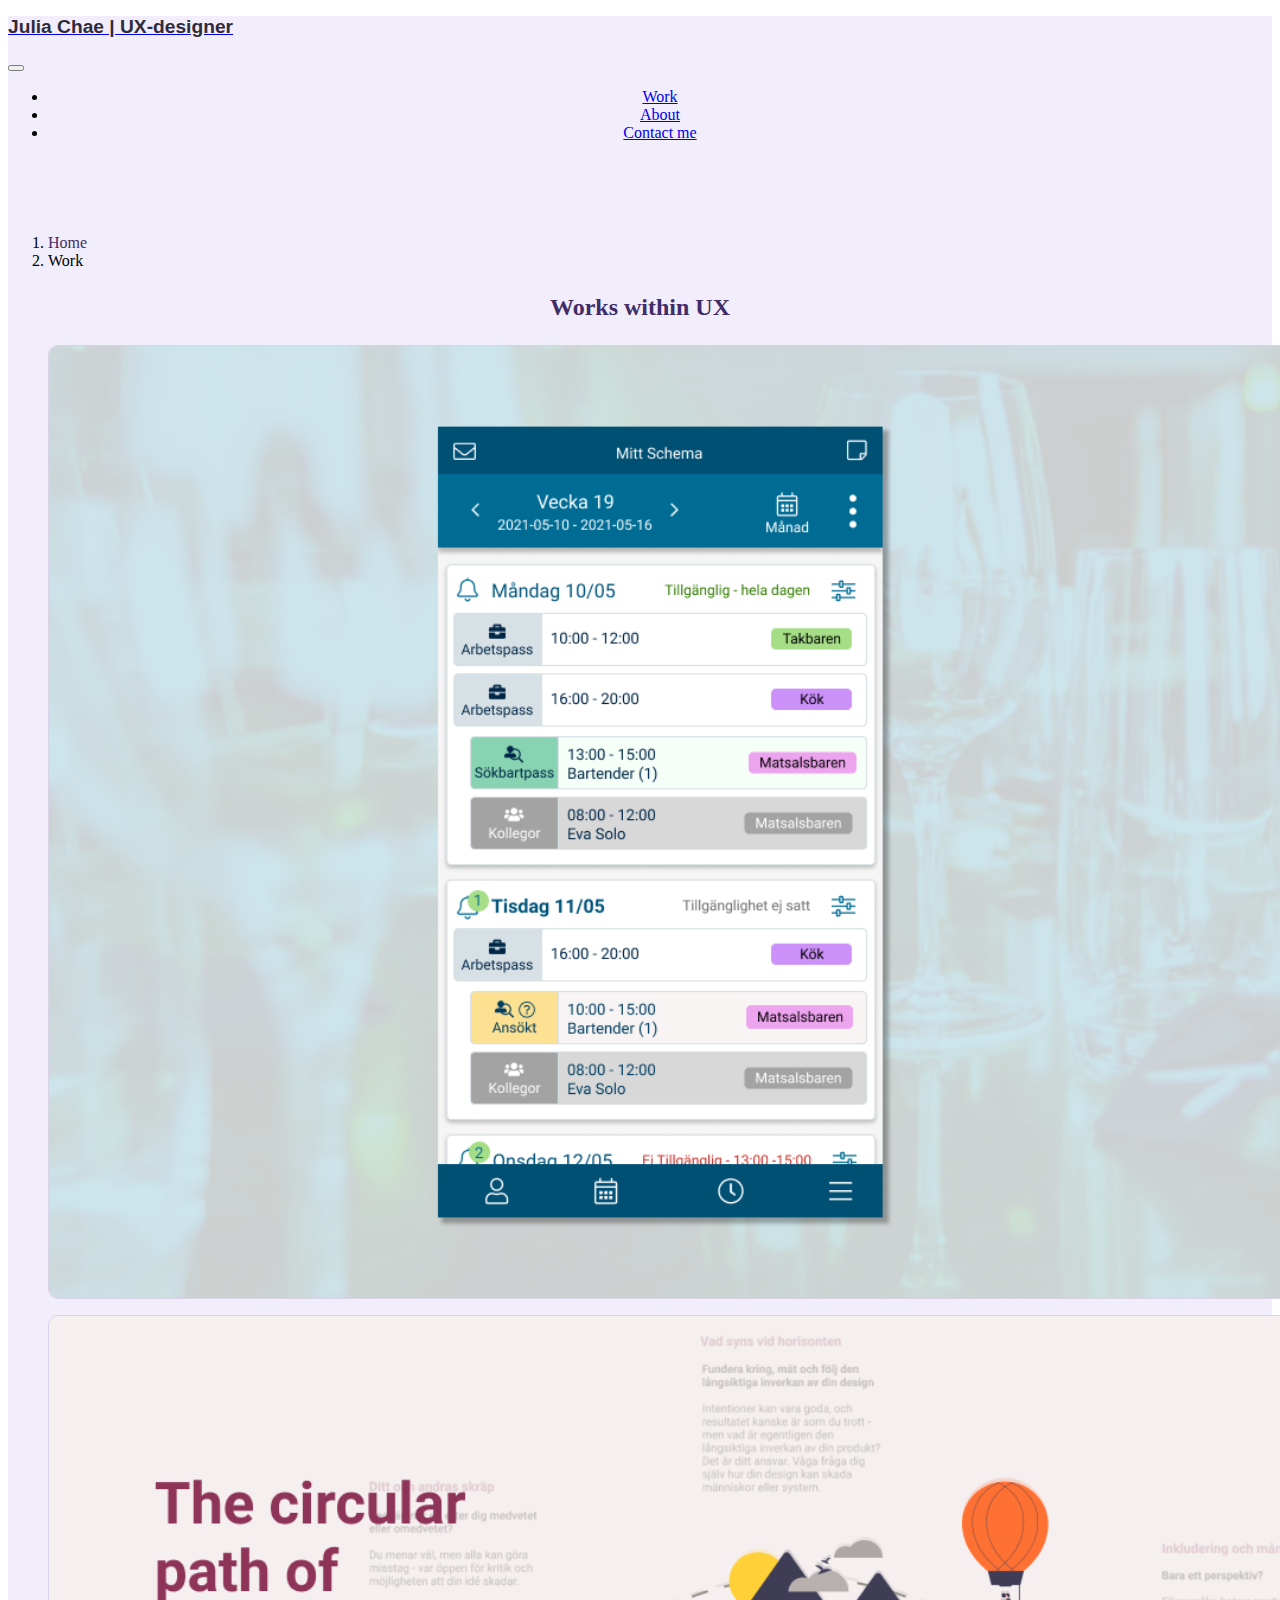
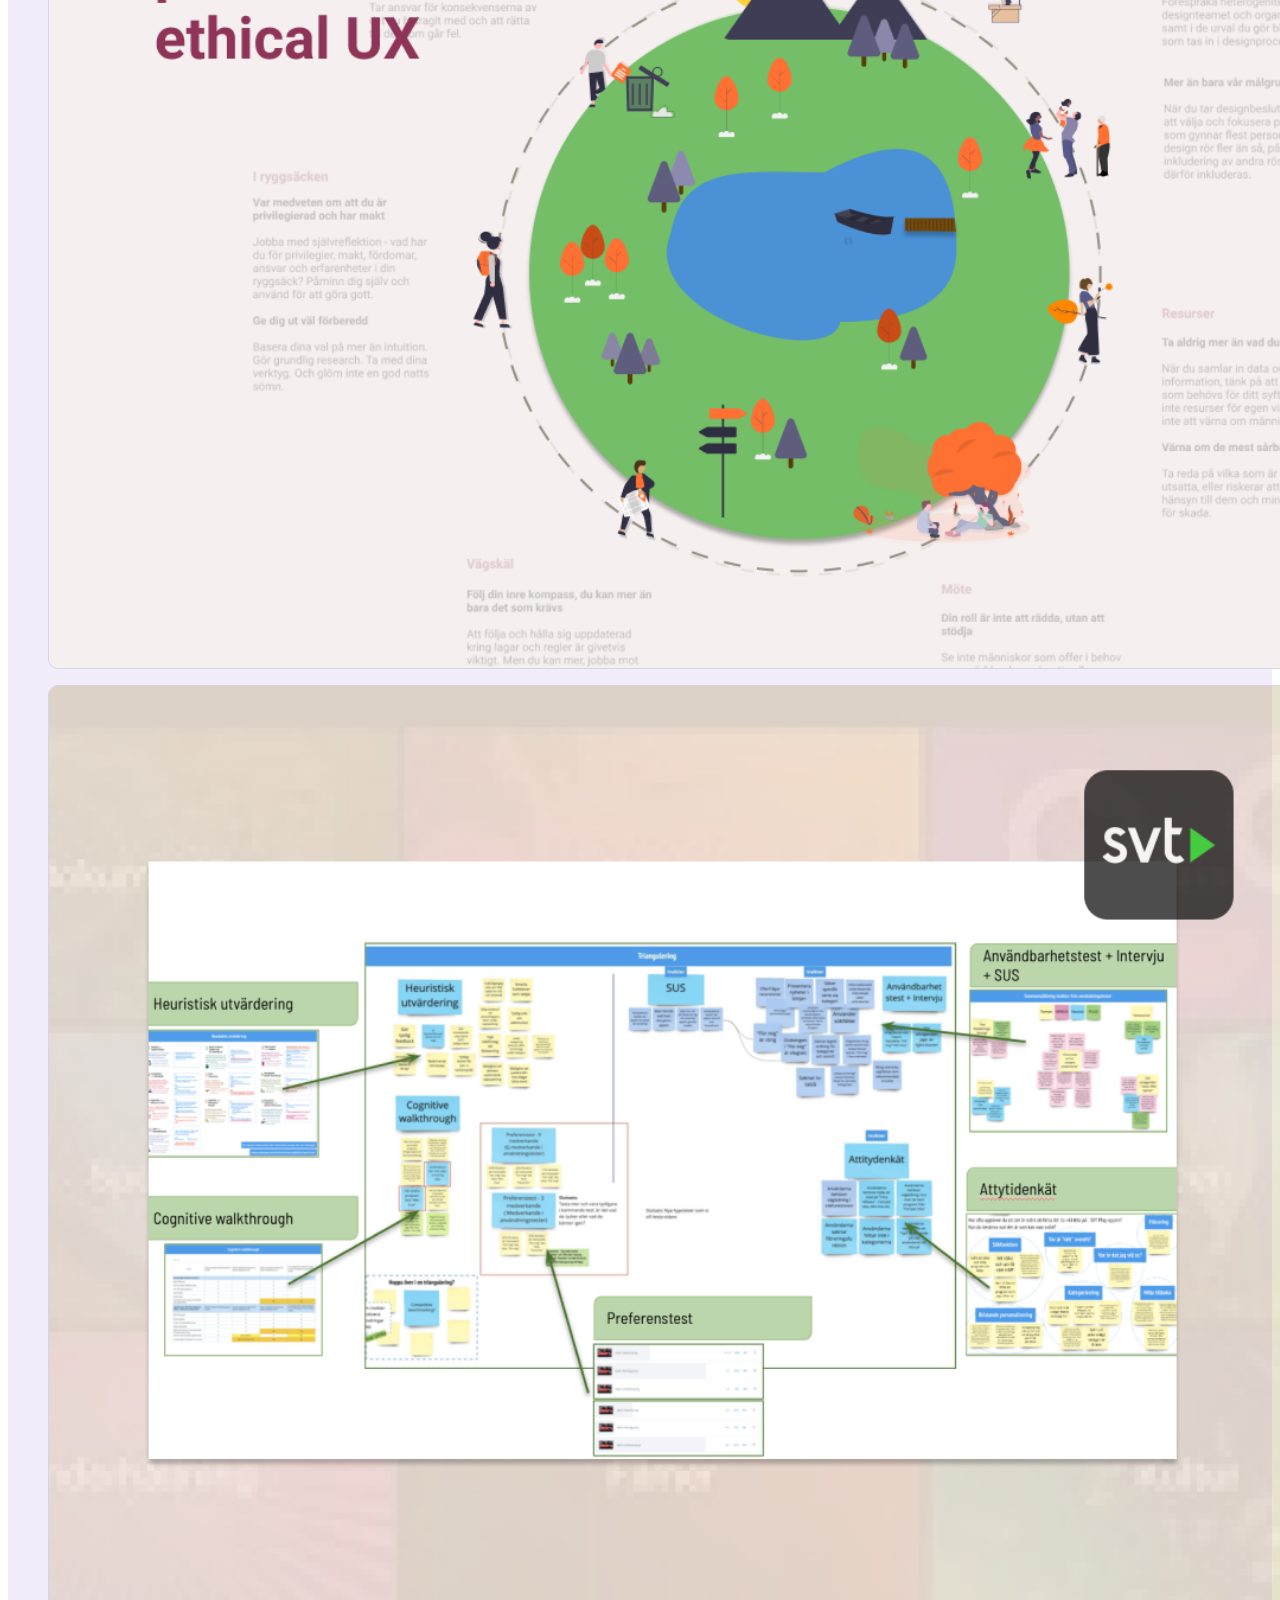
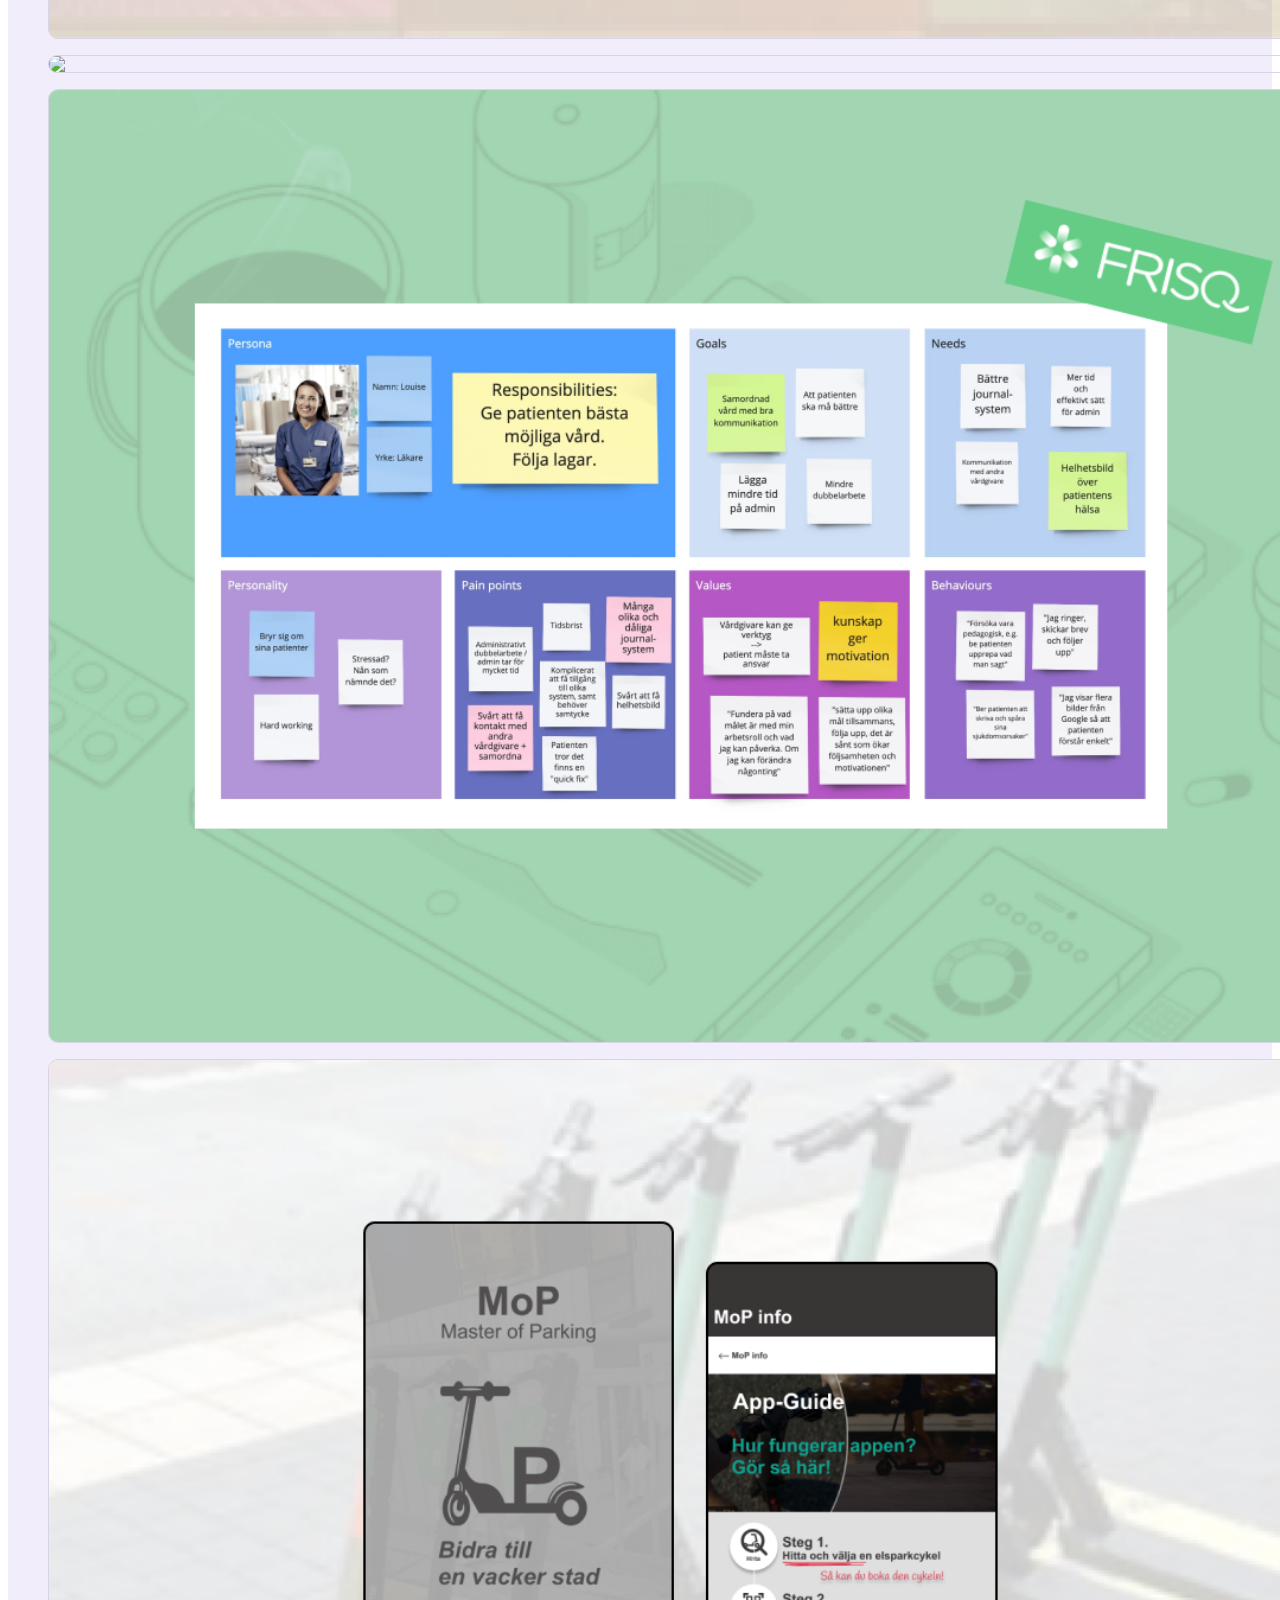
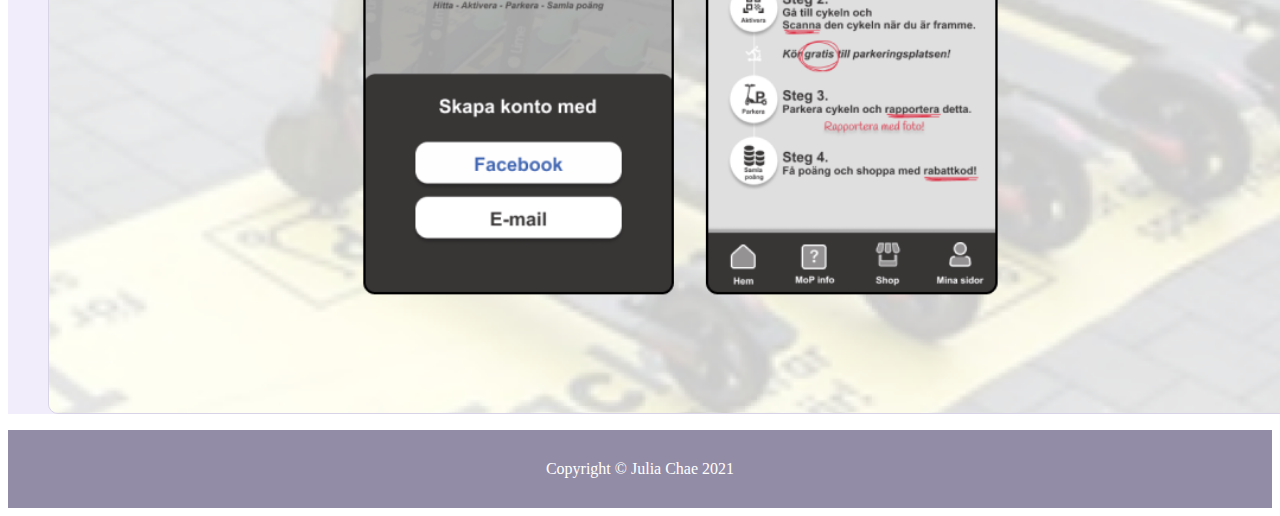
==== work.html @ fb5aba6c "add files" ====
<!doctype html>
<html lang="en">
  <head>
    <meta charset="utf-8">
    <meta name="viewport" content="width=device-width, initial-scale=1">
    <link href="https://cdn.jsdelivr.net/npm/bootstrap@5.1.1/dist/css/bootstrap.min.css" rel="stylesheet" integrity="sha384-F3w7mX95PdgyTmZZMECAngseQB83DfGTowi0iMjiWaeVhAn4FJkqJByhZMI3AhiU" crossorigin="anonymous">
    <link rel="stylesheet" href="style.css">
    <title>Julia Chae</title>
</head>

<body>
  <div class="container-fluid wrapper">
    <!-- navigation bar --> 
    <div class="row header">  
      <div class="col-md-12 fixed-top"> 
        <nav class="navbar navbar-expand-lg navbar-light">  
            <div class="container-fluid">
             <a class="navbar-brand" href="index.html"><h2>Julia Chae | UX-designer </h2></a>
               <button class="navbar-toggler" type="button" data-bs-toggle="collapse" data-bs-target="#navbarSupportedContent" aria-controls="navbarSupportedContent" aria-expanded="false" aria-label="Toggle navigation">
               <span class="navbar-toggler-icon"></span>
               </button>
                 <div class="collapse navbar-collapse" id="navbarSupportedContent" class="nav justify-content-end bg-light">
                  <ul class="navbar-nav ms-auto mb-2 mb-lg-0 justify-content-end">
                    <li class="nav-item"><a class="nav-link" href="work.html">Work</a></li>
                    <li class="nav-item"><a class="nav-link js-scroll-trigger" href="index.html#about">About</a></li>
                    <li class="nav-item"><a class="nav-link js-scroll-trigger" href="index.html#contactme">Contact me</a></li>
                   </ul>
                  </div>   
             </div>
            </nav> 
        </div>
    <div class="w-100"></div>  
    <nav style="--bs-breadcrumb-divider: '>';" aria-label="breadcrumb">
      <ol class="breadcrumb">
        <li class="breadcrumb-item"><a class=breadcrumbs href="index.html">Home</a></li>
        <li class="breadcrumb-item active" aria-current="page">Work</li>
      </ol>
    </nav>     
    <h3 class="menuTitle">Works within UX</h3>
   <!-- card -->
   <div class="col-md-4 gx-4 gy-5">
     <a href="work_caspeco.html">
   <figure>
    <img src="image/ux01-caspeco.png" class="img-responsive">
    <div class="overlay">
      <div class="description"><h5>Caspeco <br> "Mitt Schema"</h5><br><p>UX-projekt:<br>Internship 2021</p></div>
    </div>
   </figure>
  </a>
  </div>

  <div class="col-md-4 gx-4 gy-5">
    <a href="work_ethics.html">
    <figure>
     <img src="image/ux02-ethicsinDesign.png" class="img-responsive">
     <div class="overlay">
       <div class="description"><h5>The circular<br> path of<br> ethical UX</h5><br><p>UX manifesto:<br>Ethics in design</p></div>
     </div>
    </figure>
    </a>
   </div>

   <div class="col-md-4 gx-4 gy-5">
    <figure>
     <img src="image/ux05-svt.png" class="img-responsive">
     <div class="overlay">
       <div class="description"><h5>SVT play</h5><br><p>UX practice:<br>Evaluation of usability</p></div>
     </div>
    </figure>
  </div>


  <div class="col-md-4 gx-4 gy-5">
    <figure>
       <img src="image/ux03-arbetsförmedlingen.png" class="img-responsive">
       <div class="overlay">
         <div class="description"><h5>Arbetsförmedlingen<br>KROM</h5><br><p>UX practice:<br>User-centered design<br> Design thinking process</p></div>
       </div>
    </figure>
  </div>

  <div class="col-md-4 gx-4 gy-5">
    <figure>
       <img src="image/ux04-frisq.png" class="img-responsive">
       <div class="overlay">
         <div class="description"><h5>Frisq</h5><br><p>UX research practice:<br>Analys and strategy</p></div>
    </figure>
  </div>

    <div class="col-md-4 gx-4 gy-5">
      <figure>
       <img src="image/ux06-prototyp.png" class="img-responsive">
       <div class="overlay">
         <div class="description"><h5>Mobile App design</h5><br><p>UX production practice:<br>Prototyping</p></div>
       </div>
      </figure>
    </div>

  </div> 
</div> 
  <!-- footer -->
  <footer>
    <div class="container">Copyright © Julia Chae 2021</div>
  </footer>

</body>

 <script src="https://cdn.jsdelivr.net/npm/bootstrap@5.1.1/dist/js/bootstrap.bundle.min.js" integrity="sha384-/bQdsTh/da6pkI1MST/rWKFNjaCP5gBSY4sEBT38Q/9RBh9AH40zEOg7Hlq2THRZ" crossorigin="anonymous"></script>


</html>
---- style.css ----
/* navigation */
.navbar{
  background-color: rgb(242, 237, 250);
}
.navbar-nav{
  text-align:center; 
}

h2{
  font-size: 1.2em;
  font-family:Verdana, Geneva, Tahoma, sans-serif;
  color:rgba(47, 43, 61)
}

.w-100{
  padding-top:60px;
}

/* index */
.overlay-parallaxCurtain{
  height:300px;
  background:rgba(147,140,166,0.5);
  font-size: 2.8vh;
  text-align:center;
  padding: 60px;

}

.parallax01 {
  /* The image used */
  background-image: url("image/parallaximage01.jpg");
  /* Set a specific height */
  min-height: 500px; 
  /* Create the parallax scrolling effect */
  background-attachment: fixed;
  background-position: center;
  background-repeat: no-repeat;
  background-size: cover;
  text-align:center;
  padding: 80px;
  color: rgb(63, 45, 104);
}

.parallax02 {
  /* The image used */
background-image: url("image/parallaximage02.jpg");
  /* Set a specific height */
  min-height: 500px; 
  /* Create the parallax scrolling effect */
  background-attachment: fixed;
  background-position: center;
  background-repeat: no-repeat;
  background-size: cover;
}

.parallax03 {
  /* The image used */
background-image: url("image/parallaximage03.jpg");
  /* Set a specific height */
  min-height: 500px; 
  /* Create the parallax scrolling effect */
  background-attachment: fixed;
  background-position: center;
  background-repeat: no-repeat;
  background-size: cover;
}

.card-img-top{
  border: 2px solid;
  border-radius: 10px;
  border-color:rgb(147,140, 166);
}

  
/* - footer - */

footer{
  text-align: center;
  padding: 30px;
  background-color:rgb(147,140,166);
  color: white;
}

/* - work - */
.container-fluid{
  background-color: rgb(242, 237, 250);
}

.col-xs-4 {
  text-align: center;
  border-color:rgb(147,140, 166);
}


/*image text overlay*/
figure {
  width: 100%;
  position: relative;
}

figure img {
  display: block;
  width: 100%;
  height: auto;
  border-color: rgb(147,140,166);

} 
 
figure .overlay {
  position: absolute;
  border-radius: 10px;
  bottom: 0;
  left: 0;
  right: 0;
  overflow: hidden;
  width: 100%;
  height: 0;
  background: rgba(47, 43, 61, 0.7);
  -webkit-transition: .5s ease;
      transition: .5s ease;
}

h4{
  color: rgb(70, 64, 77);
  font-size: 1.2em;
  font-weight: normal;
  text-align: center;

}

h5{
color: aliceblue;
font-weight: bold;
font-size: 1.1em;
text-align: center;
font-family: sans-serif;

}

p{
color: beige;
font-size: 0.8em;

}

figure .overlay .description {
  font-size: 20px;
  position: absolute;
  top: 50%;
  left: 50%;
  -webkit-transform: translate(-50%, -50%);
  -ms-transform: translate(-50%, -50%);
  transform: translate(-50%, -50%);
  text-align: center;
}

figure:hover .overlay {
  display: block;
  height: 100%;
  border-radius: 10px;
}
.img-responsive{
  border:1px solid;
  border-color: rgb(216, 211, 230);
  border-radius: 10px;
}
.img-profil{
  width:40%;
  border-radius: 10px;
}
.menuTitle{
  font-size: 1.5em;
  text-align: center;
  color:rgb(63, 45, 104);
}

.button {
  background-color:rgb(147,140,166);
  border:none;
  border-radius:10px;
  color: white;
  padding: 16px 32px;
  text-align: center;
  text-decoration: none;
  display: inline-block;
  font-size: 16px;
  margin: 4px 2px;
  transition-duration: 0.4s;
  cursor: pointer;
  position:center;
}

.button:hover {
  background-color: rgb(71, 62, 94);
  color: white;
  box-shadow: 0 12px 16px 0 rgba(0,0,0,0.24), 0 17px 50px 0 rgba(0,0,0,0.19);
}


/* contact me - border, padding, margin, width */
#fs-frm input,
#fs-frm select,
#fs-frm textarea,
#fs-frm fieldset,
#fs-frm optgroup,
#fs-frm label,
#fs-frm #card-element:disabled {
  font-family:sans-serif;
  font-size: 100%;
  color: inherit;
  border: none;
  border-radius: 0;
  display: block;
  width: 100%;
  padding: 0;
  margin: 0;
  -webkit-appearance: none;
  -moz-appearance: none;
}
#fs-frm label,
#fs-frm legend,
#fs-frm ::placeholder {
  font-size: 1.0em;
  margin-bottom: .5rem;
  padding-top: .2rem;
  display: flex;
  align-items: baseline;
}

/* contact me-border, padding, margin, width */
#fs-frm input,
#fs-frm select,
#fs-frm textarea,
#fs-frm #card-element {
  color: rgb(102, 102, 102);
  background-color:rgb(216, 211, 230);
  padding: .75em 1rem;
  margin-bottom: 1.5rem;
  border-radius: 10px;

}
#fs-frm input:focus,
#fs-frm select:focus,
#fs-frm textarea:focus {
  background-color: white;
  outline-style: solid;
  outline-width: thin;
  outline-color: rgb(147,140, 166);
  outline-offset: -1px;
  border-radius: 10px;
}
#fs-frm [type="text"],
#fs-frm [type="email"] {
  width: 100%;
}
#fs-frm [type="button"],
#fs-frm [type="submit"],
#fs-frm [type="reset"] {
  width: auto;
  cursor: pointer;
  -webkit-appearance: button;
  -moz-appearance: button;
  appearance: button;
}
#fs-frm [type="button"]:focus,
#fs-frm [type="submit"]:focus,
#fs-frm [type="reset"]:focus {
  outline: none;
}

#fs-frm [type="submit"]:hover{
  background-color: rgb(71, 62, 94);
  color: white;
  box-shadow: 0 12px 16px 0 rgba(0,0,0,0.24), 0 17px 50px 0 rgba(0,0,0,0.19);
  border-radius: 10px;
}

#fs-frm [type="submit"],
#fs-frm [type="reset"] {
  margin-bottom: 0;
}
#fs-frm select {
  text-transform: none;
  border-radius: 10px;
}

#fs-frm [type="checkbox"] {
  -webkit-appearance: checkbox;
  -moz-appearance: checkbox;
  appearance: checkbox;
  display: inline-block;
  width: auto;
  margin: 0 .5em 0 0 !important;
}

#fs-frm [type="radio"] {
  -webkit-appearance: radio;
  -moz-appearance: radio;
  appearance: radio;
}

/* work-detail */
.buttonBack {
  background-color:rgb(147,140,166);
  border:none;
  border-radius:10px;
  color: white;
  padding: 12px 20px;
  text-align: center;
  text-decoration: none;
  display: inline-block;
  font-size: 12px;
  margin: 2px 1px;
  transition-duration: 0.4s;
  cursor: pointer;
  position:center;
}

.buttonBack:hover {
  background-color: rgb(71, 62, 94);
  color: white;
  box-shadow: 0 12px 16px 0 rgba(0,0,0,0.24), 0 17px 50px 0 rgba(0,0,0,0.19);
}

.btn-primary{
  background-color:rgb(242, 237, 250);
  border:none;

  color: white;
  padding: 12px 20px;
  text-align: center;
  text-decoration: none;
  display: inline-block;
  font-size: 16px;
  margin: 2px 1px;
  transition-duration: 0.4s;
  cursor: pointer;
  position:center;
}

.btn-primary:hover {
  background-color: rgb(71, 62, 94);
  color: white;
  box-shadow: 0 12px 16px 0 rgba(0,0,0,0.24), 0 17px 50px 0 rgba(0,0,0,0.19);
}

/* projekt images - carousel */
.carousel-inner,img{
  width: 70%;
  margin: auto;
}

.carousel-control-next, .carousel-control-prev {
    filter: invert(100%);
}

.buttonChangeImage{
  background-color:rgb(147,140,166);
  border:none;
  border-radius:10px;
  color: white;
  padding: 12px 20px;
  text-align: center;
  text-decoration: none;
  display: inline-block;
  font-size: 16px;
  margin: 2px 1px;
  transition-duration: 0.4s;
  cursor: pointer;
  position:center;
}
.buttonChangeImage:hover {
  background-color: rgb(71, 62, 94);
  color: white;
  box-shadow: 0 12px 16px 0 rgba(0,0,0,0.24), 0 17px 50px 0 rgba(0,0,0,0.19);
}

/* projekt beskrivning - accordion */
.accordion-item{
  background-color:rgb(147,140,166);
}
.accordion-header{
  border: 0.5px;
}
.accordion-body{
  text-align: center;
}
.accordion-body-list{
color: rgb(255,255,255);
font-family: sans-serif;
font-size: 1em;
}

/* project beskrivning */
h6{
  font-size: 1em;
  font-family:sans-serif;
  text-align: center;
  color: rgb(255, 255, 255);
}


/* breadcrumb - work, projekt, about, contact sidor */

.breadcrumbs {
  text-decoration: none;
  color:rgb(63, 45, 104)

}
.breadcrumbs:hover{
  color:rgb(133, 89, 204)
}
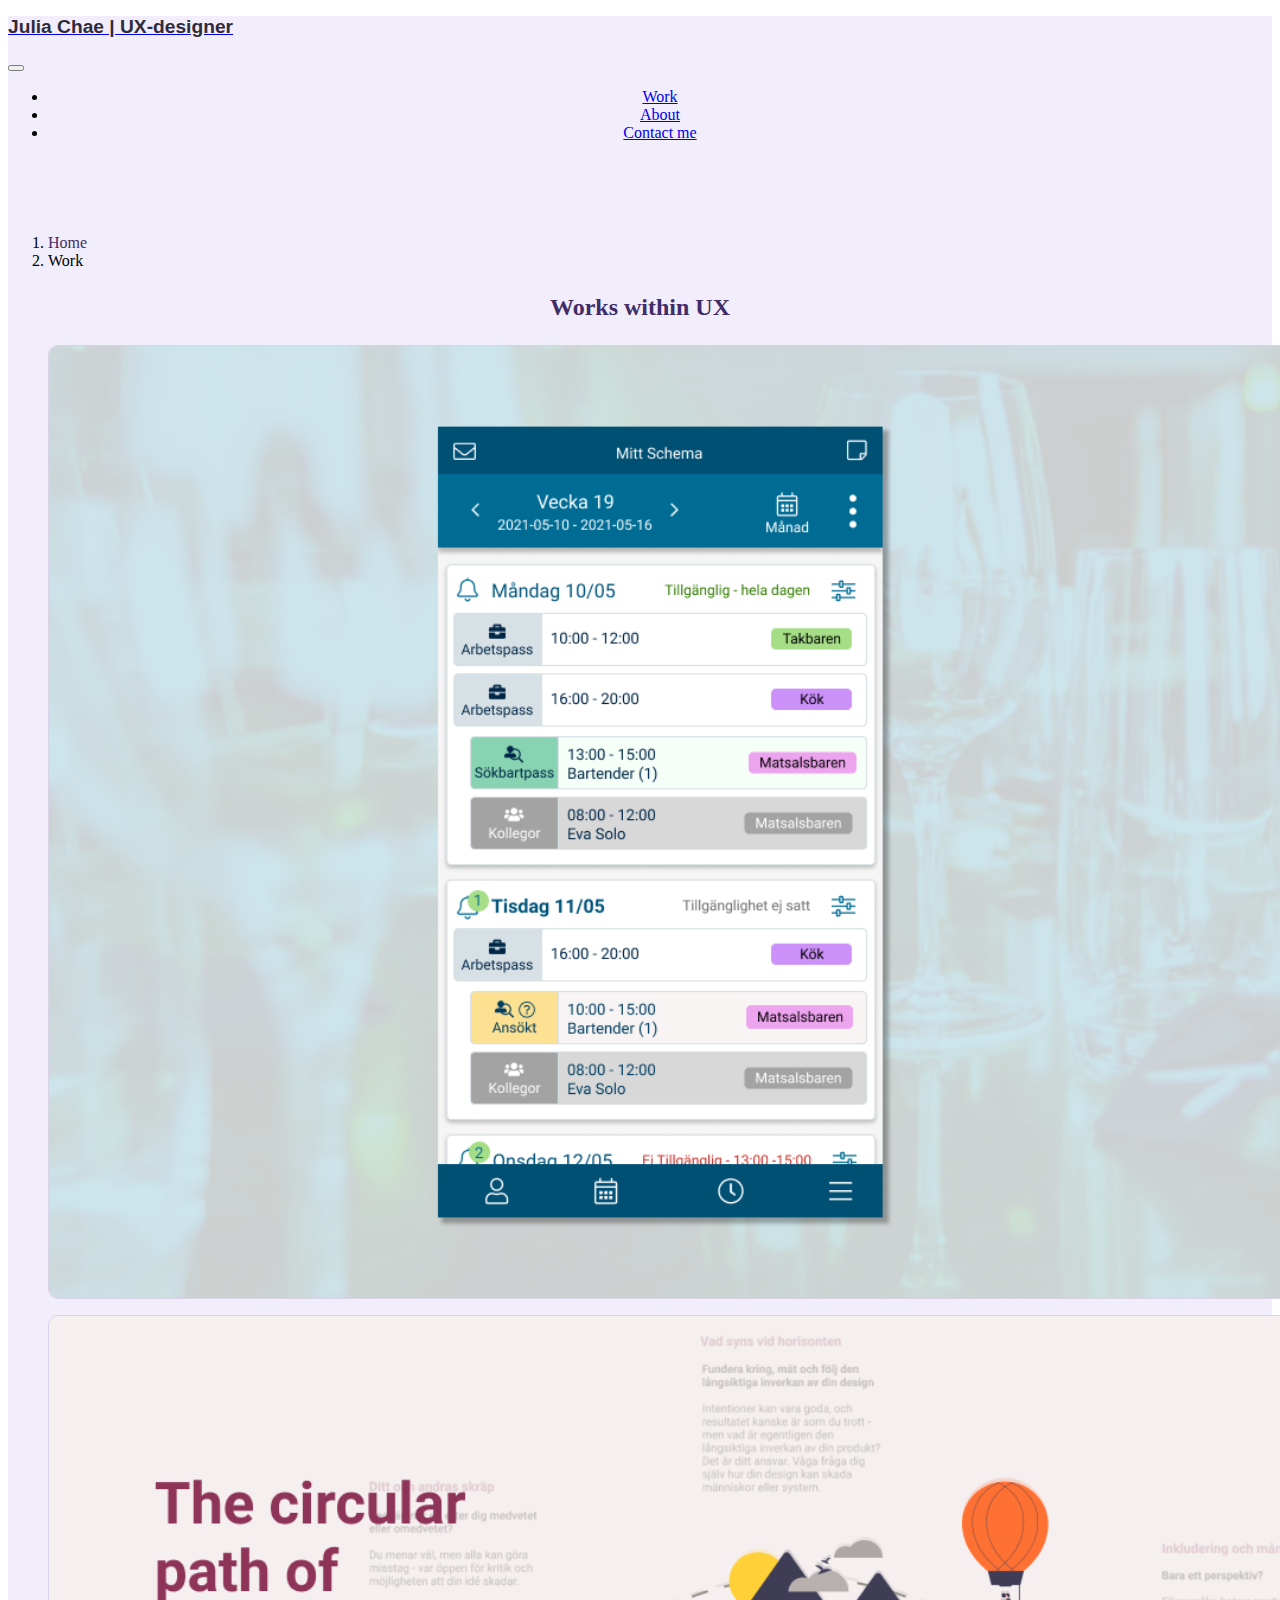
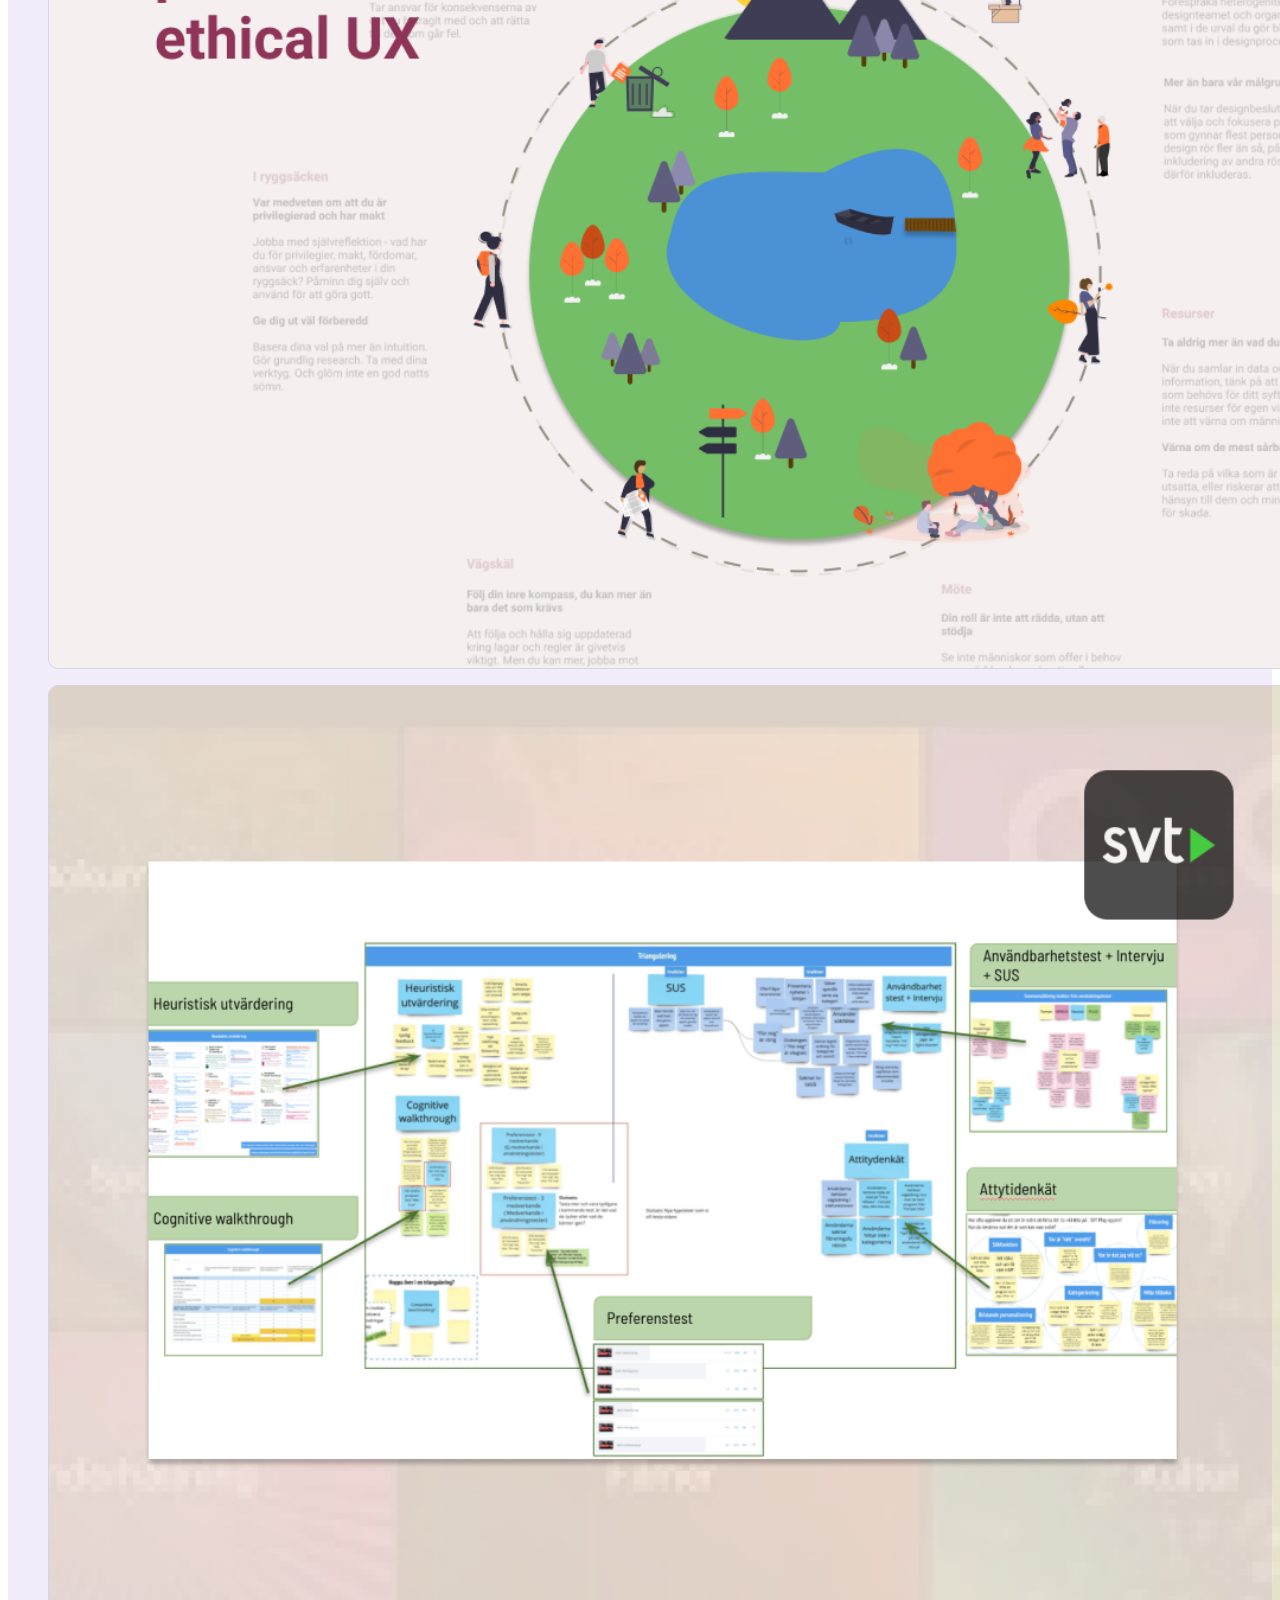
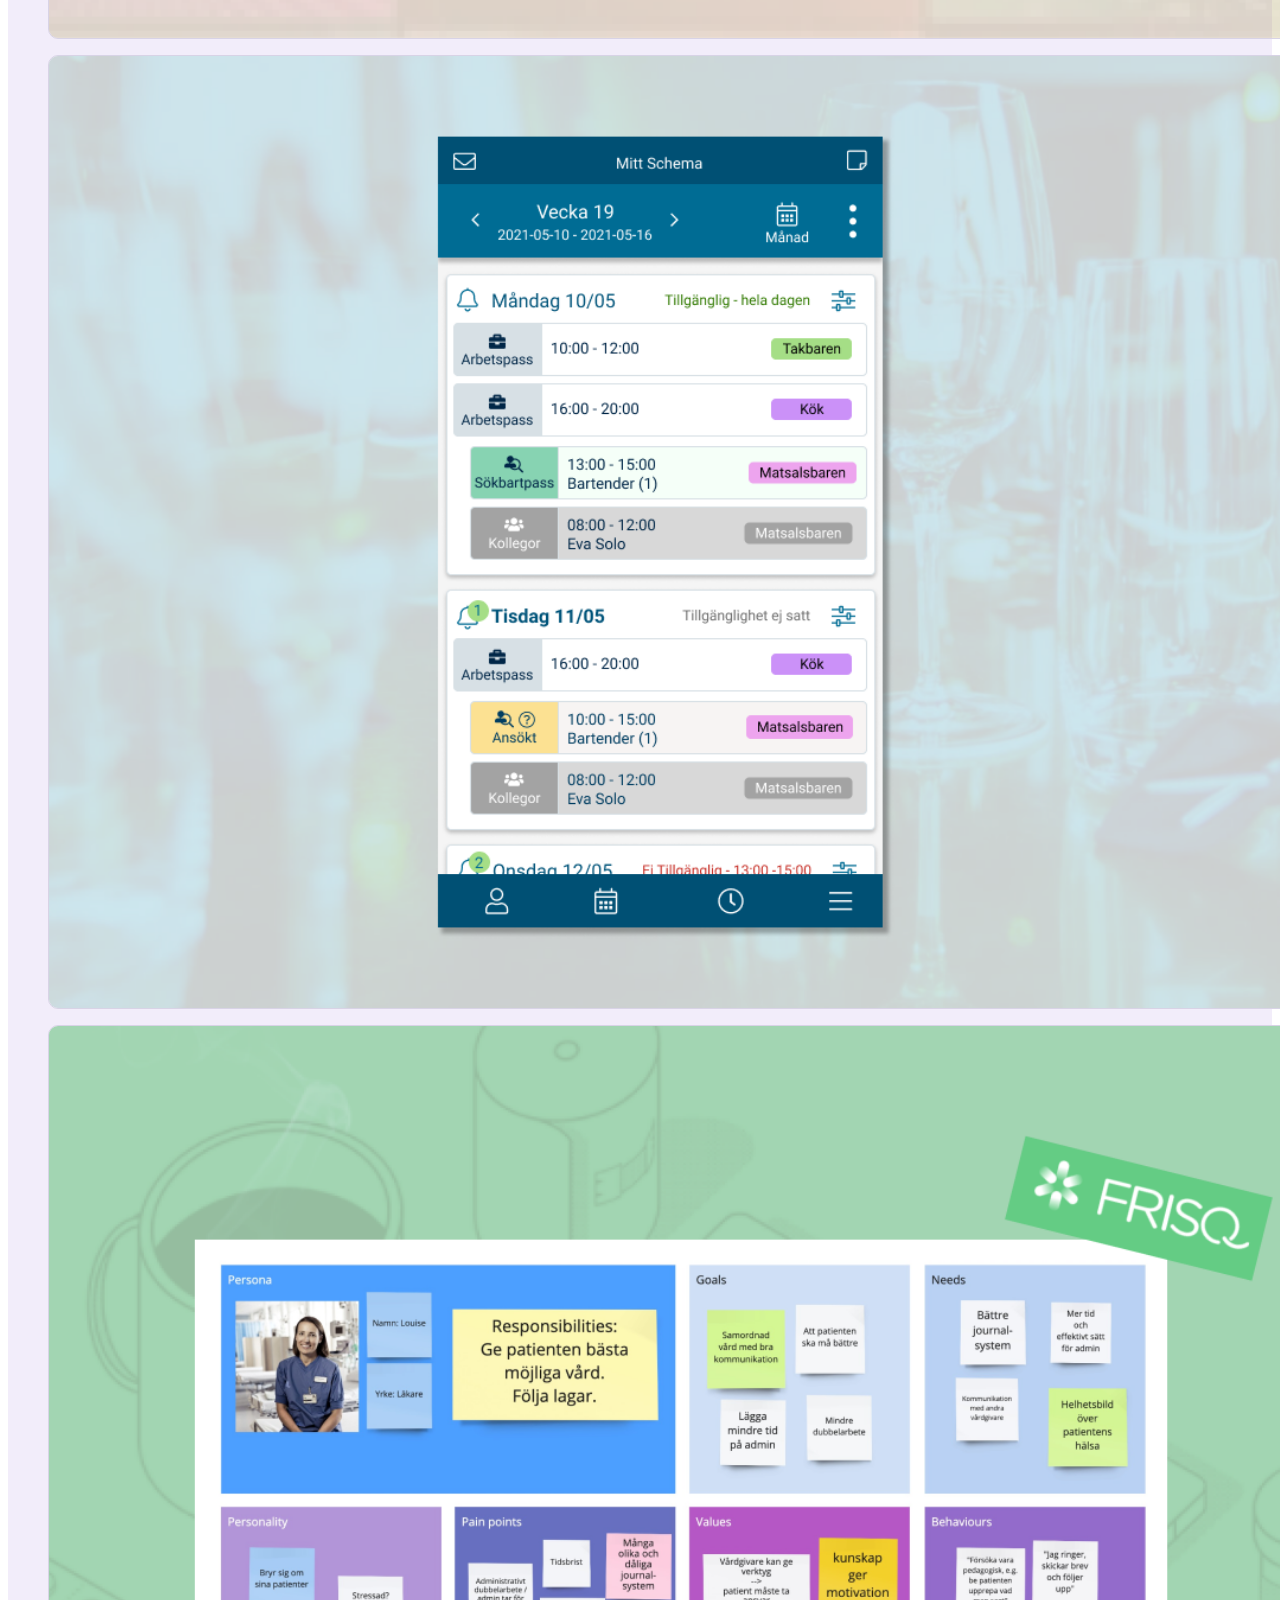
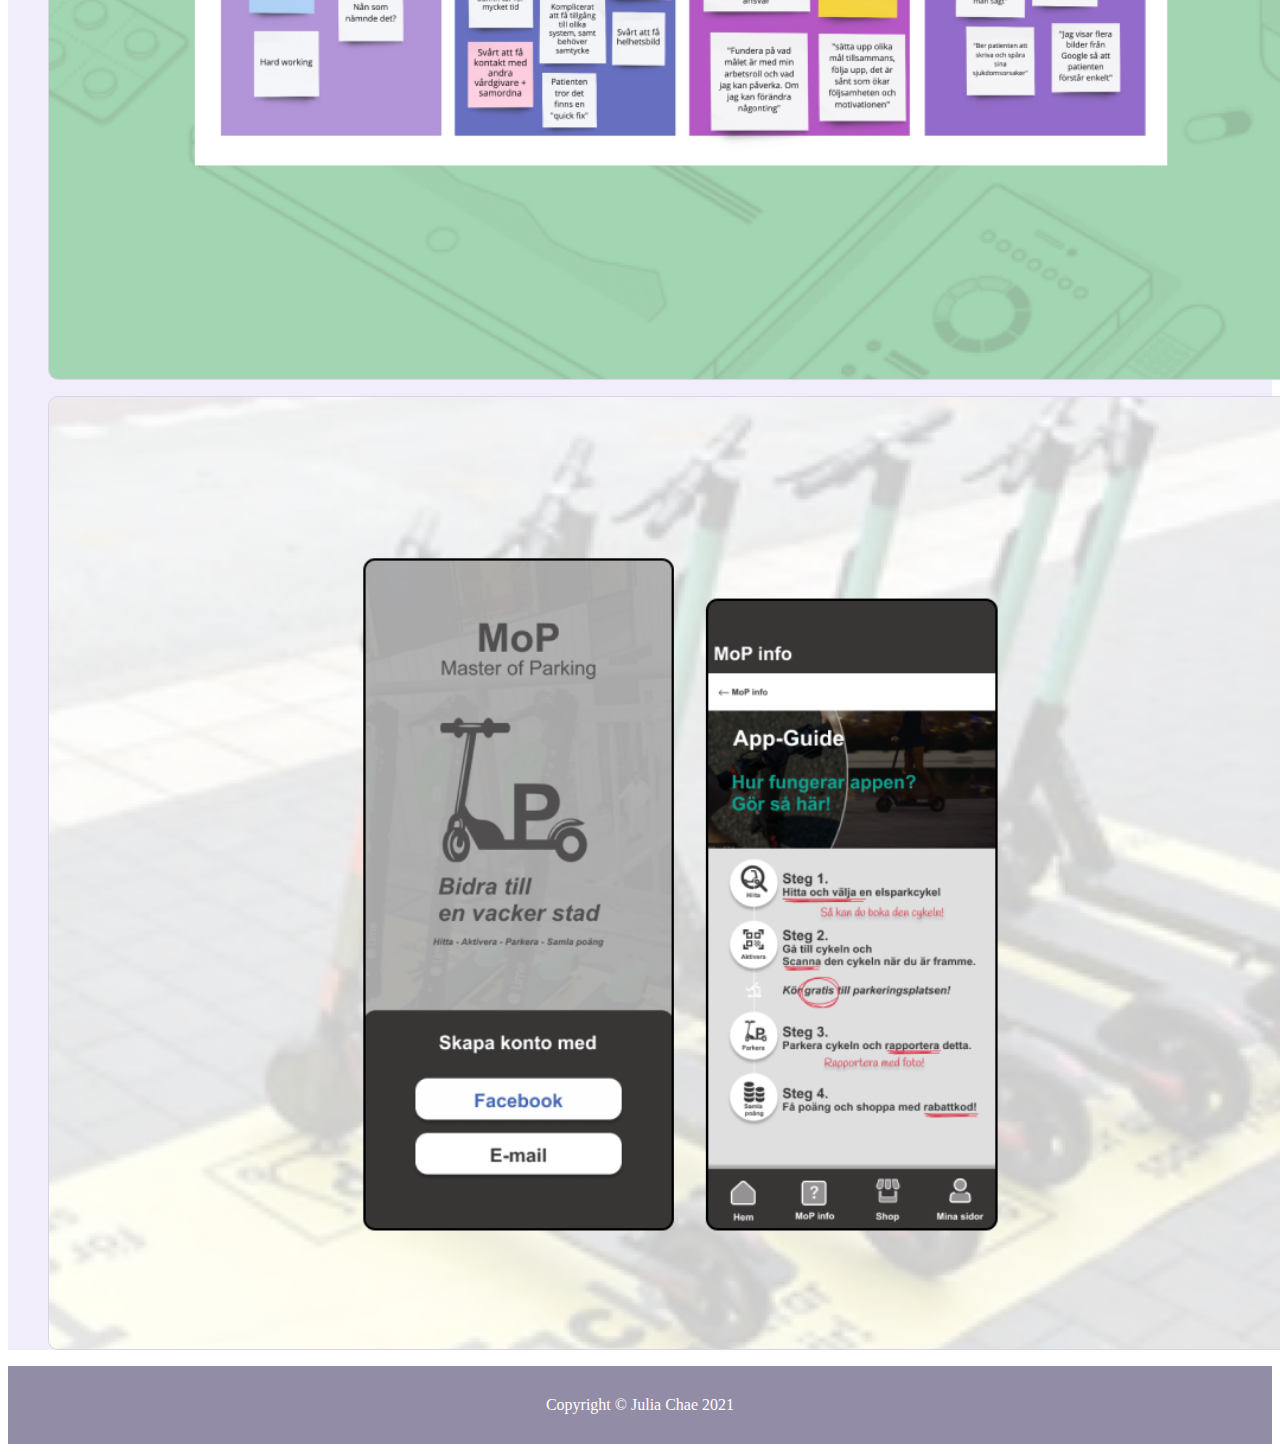
==== commit 280a99af: "." ====
--- a/work.html
+++ b/work.html
@@ -71,13 +71,15 @@
 
 
   <div class="col-md-4 gx-4 gy-5">
-    <figure>
-       <img src="image/ux03-arbetsförmedlingen.png" class="img-responsive">
-       <div class="overlay">
-         <div class="description"><h5>Arbetsförmedlingen<br>KROM</h5><br><p>UX practice:<br>User-centered design<br> Design thinking process</p></div>
-       </div>
-    </figure>
-  </div>
+    <a href="work_caspeco.html">
+  <figure>
+   <img src="image/ux01-caspeco.png" class="img-responsive">
+   <div class="overlay">
+     <div class="description"><h5>Caspeco <br> "Mitt Schema"</h5><br><p>UX-projekt:<br>Internship 2021</p></div>
+   </div>
+  </figure>
+ </a>
+ </div>
 
   <div class="col-md-4 gx-4 gy-5">
     <figure>
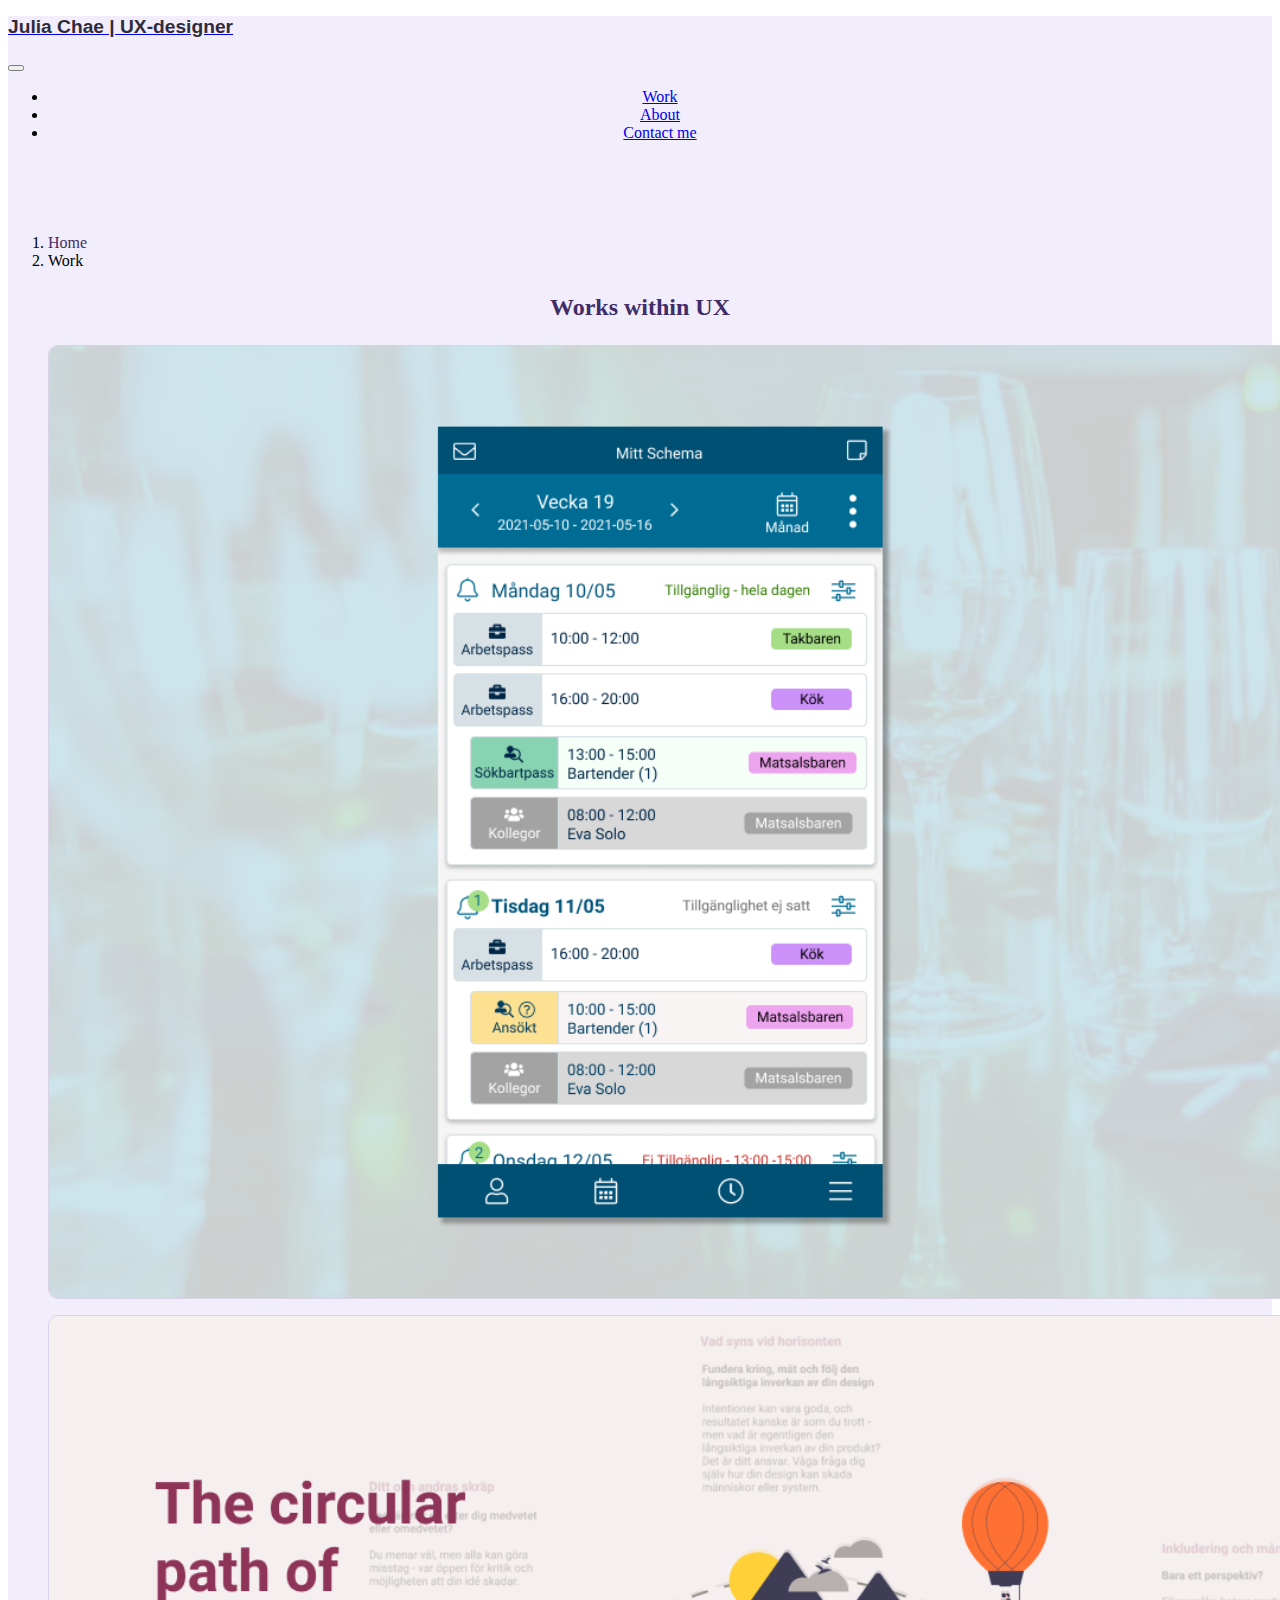
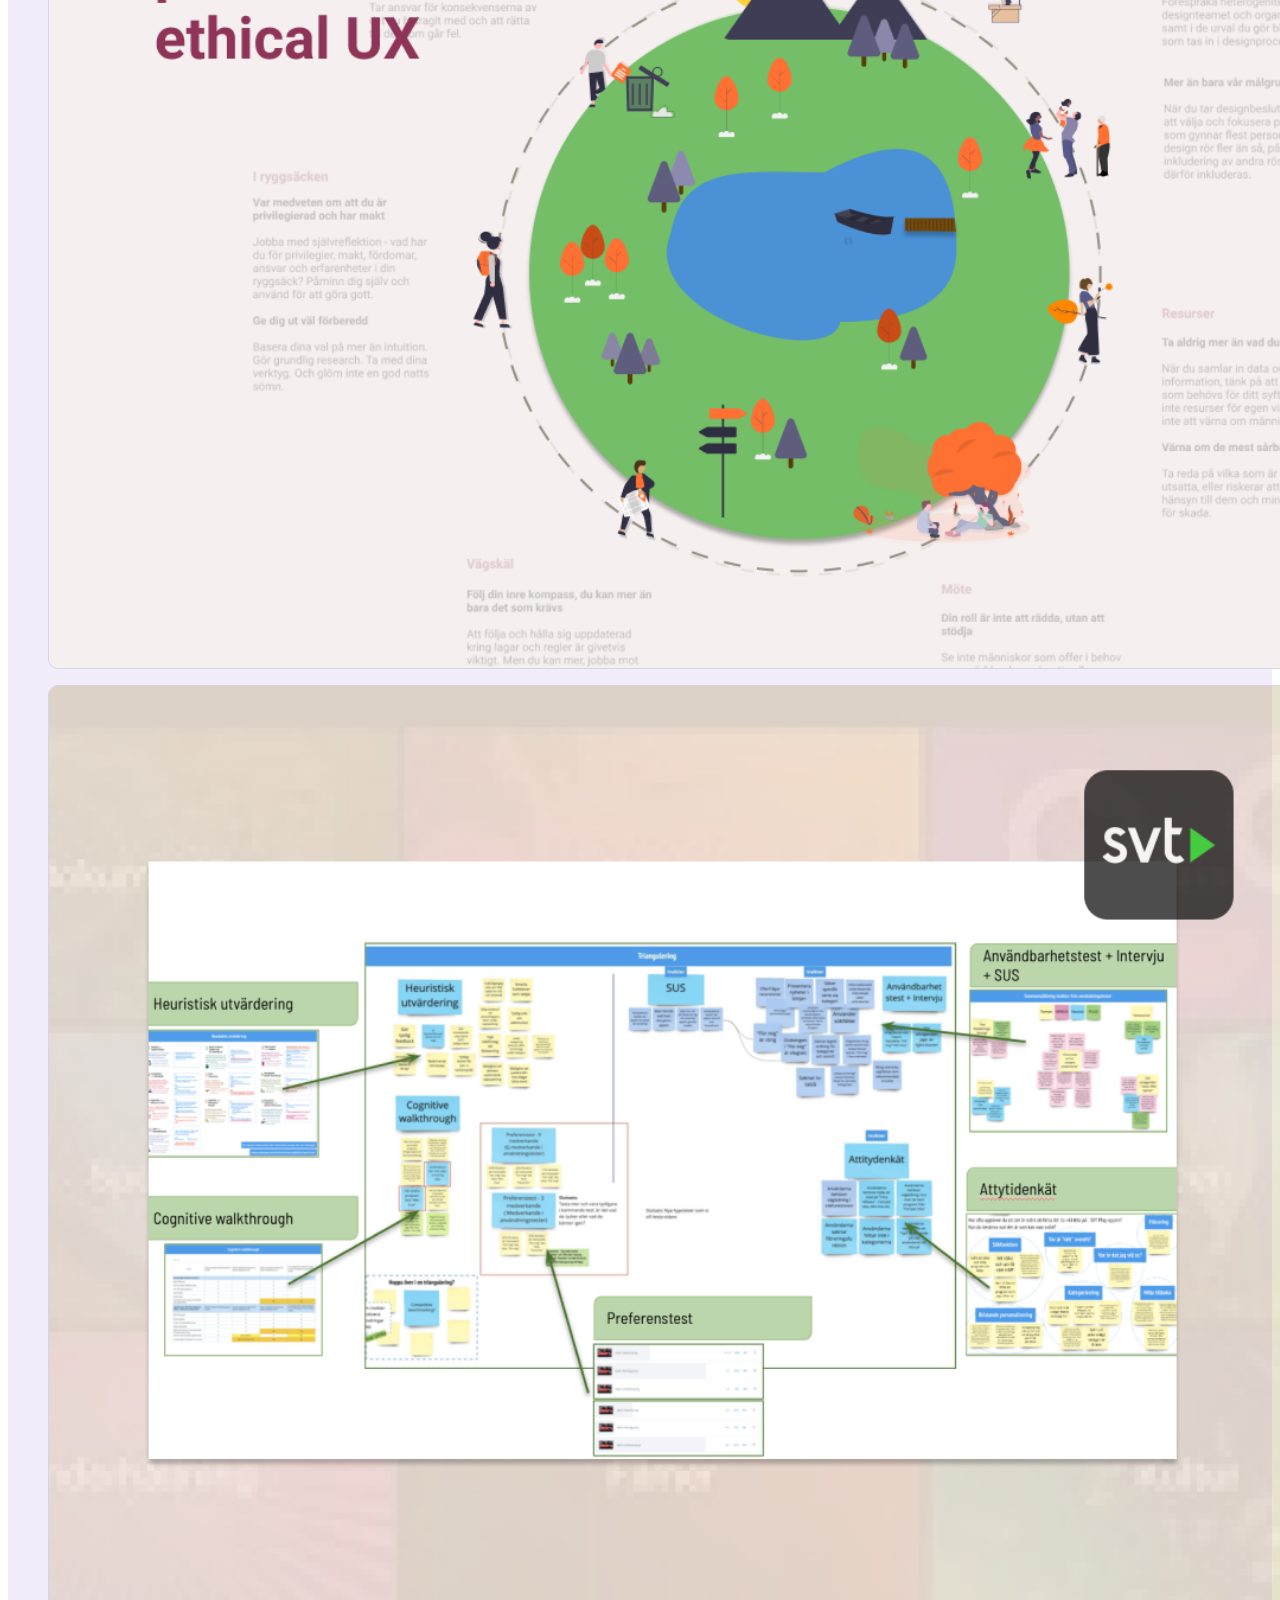
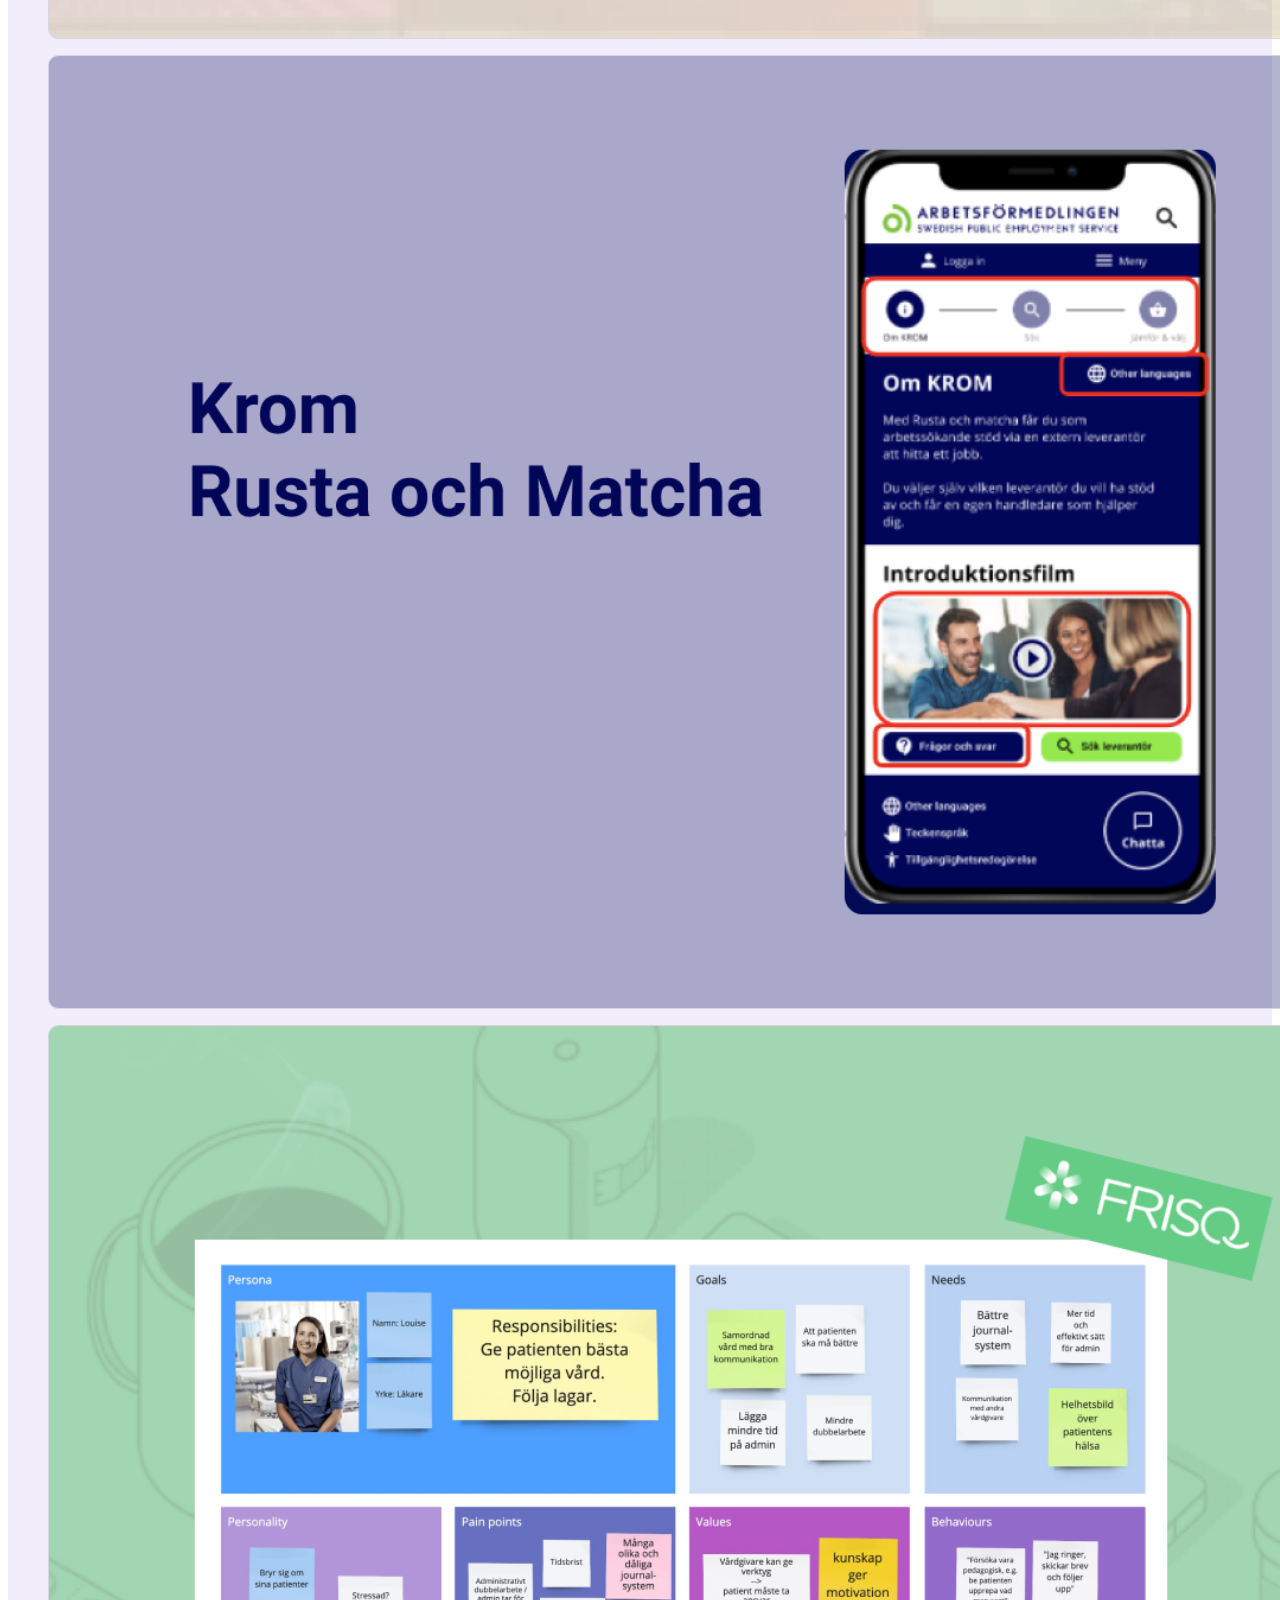
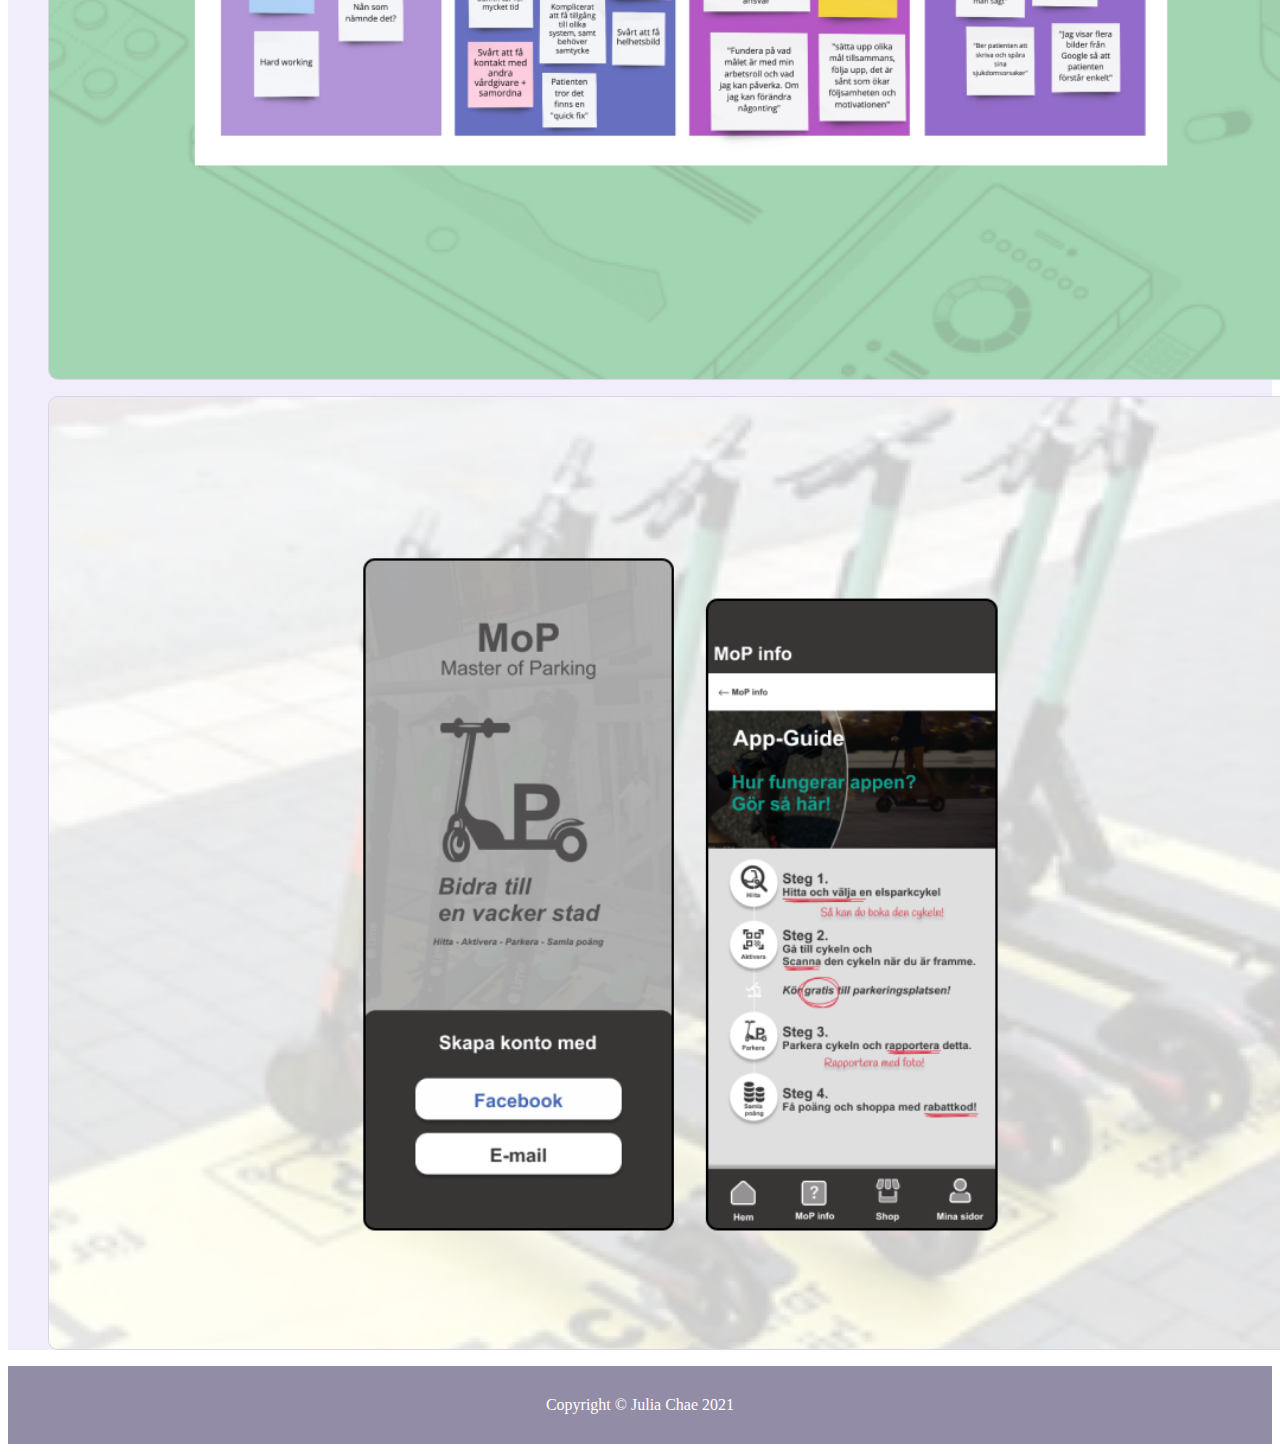
==== commit fbe70f39: "krom image changed, work underconstruction added" ====
--- a/work.html
+++ b/work.html
@@ -61,41 +61,47 @@
    </div>
 
    <div class="col-md-4 gx-4 gy-5">
+    <a href="work_underconstruction.html">
     <figure>
      <img src="image/ux05-svt.png" class="img-responsive">
      <div class="overlay">
        <div class="description"><h5>SVT play</h5><br><p>UX practice:<br>Evaluation of usability</p></div>
      </div>
     </figure>
+    </a>
   </div>
 
 
   <div class="col-md-4 gx-4 gy-5">
-    <a href="work_caspeco.html">
+    <a href="work_underconstruction.html">
   <figure>
-   <img src="image/ux01-caspeco.png" class="img-responsive">
+   <img src="image/ux03-krom.png" class="img-responsive">
    <div class="overlay">
-     <div class="description"><h5>Caspeco <br> "Mitt Schema"</h5><br><p>UX-projekt:<br>Internship 2021</p></div>
+     <div class="description"><h5>Arbetsförmedlingen <br> "Krom"</h5><br><p>UX-projekt:<br>User-centered design</p></div>
    </div>
   </figure>
  </a>
  </div>
 
   <div class="col-md-4 gx-4 gy-5">
+    <a href="work_underconstruction.html">
     <figure>
        <img src="image/ux04-frisq.png" class="img-responsive">
        <div class="overlay">
-         <div class="description"><h5>Frisq</h5><br><p>UX research practice:<br>Analys and strategy</p></div>
+         <div class="description"><h5>Frisq</h5><br><p>UX research practice:<br>Analysis and strategy</p></div>
     </figure>
+  </a>
   </div>
 
     <div class="col-md-4 gx-4 gy-5">
+      <a href="work_underconstruction.html">
       <figure>
        <img src="image/ux06-prototyp.png" class="img-responsive">
        <div class="overlay">
          <div class="description"><h5>Mobile App design</h5><br><p>UX production practice:<br>Prototyping</p></div>
        </div>
       </figure>
+      </a>
     </div>
 
   </div> 
